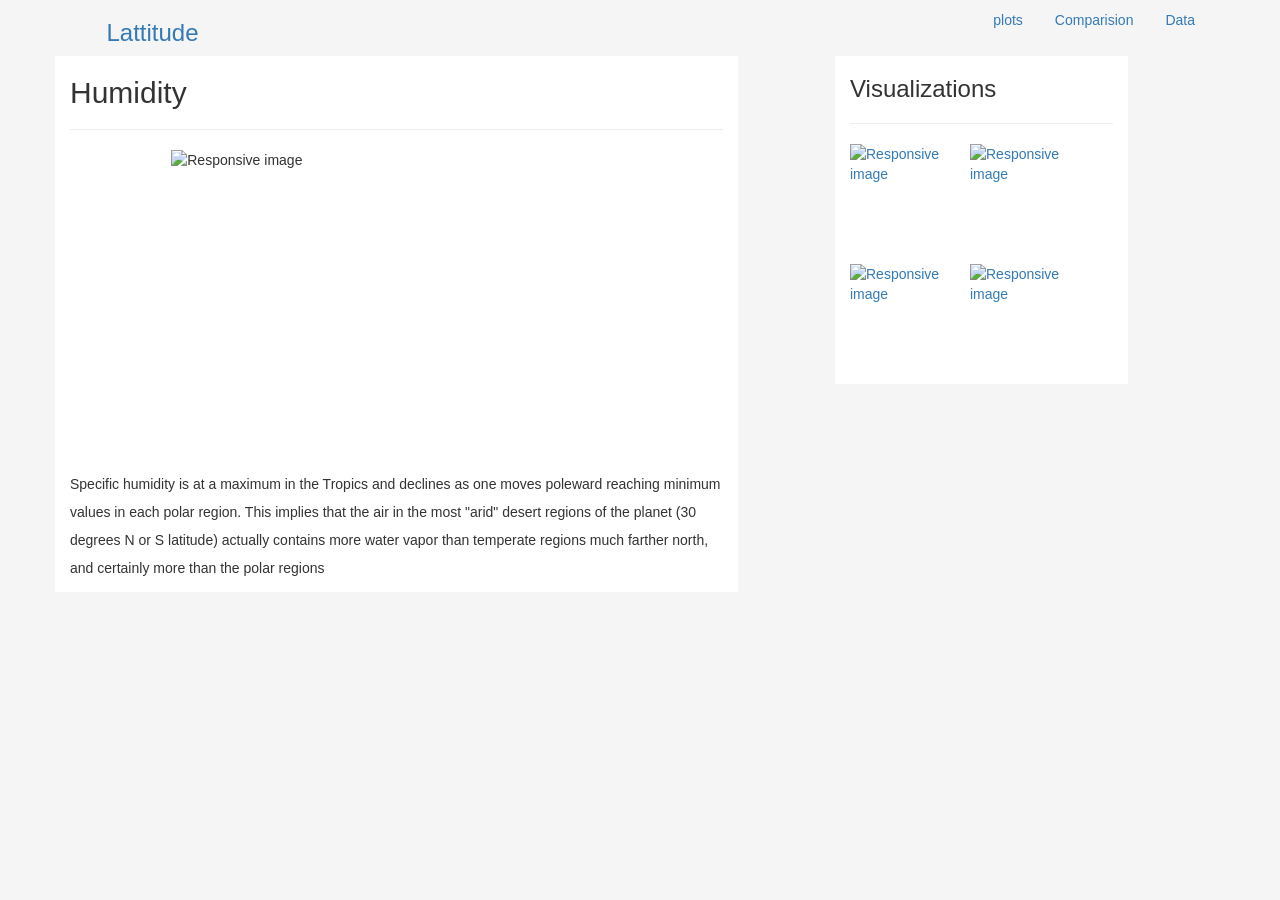
==== humidity.html @ 0d399969 "Create humidity vs latitude page" ====
<!DOCTYPE html>
<html lang="en">
<head>
  
    <meta charset="UTF-8">
    
<link rel="stylesheet" href="https://maxcdn.bootstrapcdn.com/bootstrap/3.3.7/css/bootstrap.min.css">
  <script src="https://ajax.googleapis.com/ajax/libs/jquery/3.2.1/jquery.min.js"></script>
  <script src="https://maxcdn.bootstrapcdn.com/bootstrap/3.3.7/js/bootstrap.min.js"></script>
 
     <style>
    
       body{
         background-color: #F5F5F5
       }
  p {
    line-height:2;
}
</style>
 <link rel="stylesheet" href="css-hw.css">

  
</head>
<body>
       <div class="container">
         <div class="row top-pad">
           <div class="col-2 col-md-2 h4-top" align="center"><a href="file:///C:/Users/Bharathy_Nat/repo/DataAnalytics-UT/Web-Dashboard/Lattitude.html"><h3 class="h4-top">Lattitude</h3></a>
            </div>
           <div class="col-10 col-md-10 pull right">
         <header class="header clearfix">
       <ul class="nav nav-pills pull-right">
            <li class="nav-item dropdown">
              <a class="nav-link dropdown-toggle" id="dropdown01" data-toggle="dropdown" aria-haspopup="true" aria-expanded="false" href="#">plots</a>
             
                <ul class="dropdown-menu" aria-labelledby="dropdown01">
      <li><a class="dropdown-item" href="file:///C:/Users/Bharathy_Nat/repo/DataAnalytics-UT/Web-Dashboard/maxTempPage.html#" target="_blank">Max Temperature</a></li>
      <li><a class="dropdown-item" href="file:///C:/Users/Bharathy_Nat/repo/DataAnalytics-UT/Web-Dashboard/cloudyMap.html" target="_blank">Cloudiness</a></li>
      <li><a class="dropdown-item" href="file:///C:/Users/Bharathy_Nat/repo/DataAnalytics-UT/Web-Dashboard/humidity.html" target="_blank">Humidity</a></li>
      <li><a class="dropdown-item" href="file:///C:/Users/Bharathy_Nat/repo/DataAnalytics-UT/Web-Dashboard/wind_speed.html" target="_blank">Wind Speed</a></li>
      
                </ul>
    
  </li>
<li class="nav-item">
              <a class="nav-link" href="file:///C:/Users/Bharathy_Nat/repo/DataAnalytics-UT/Web-Dashboard/comparision.html#">Comparision</a>
            </li>
            <li class="nav-item">
              <a class="nav-link" href="file:///C:/Users/Bharathy_Nat/repo/DataAnalytics-UT/Web-Dashboard/weatherCsvToHtml.htm">Data</a>
            </li>
          </ul>
       
      
        </header>
      </div>
  </div>
    
<div class="row top-pad" >
            <div class="col-12 col-md-7" style="background-color:white"><h2 class="h2-style">Humidity</h2>
              <hr>
          
 <img width="450" height="300" src="file:///C:/Users/Bharathy_Nat/repo/UTAAU201710DATA1-Class-Repository-DATA/1-Class-Content/12-Web/1/Activities/07-Stu_ImageAndLinks/Solved/assets/images/humiditymap.png" alt="Responsive image" class="center-block" >
<br>
 <p>Specific humidity is at a maximum in the Tropics and declines as one moves poleward 
     reaching minimum values in each polar region.
    This implies that the air in the most "arid" desert regions of 
    the planet (30 degrees N or S latitude) actually contains more water vapor 
    than temperate regions much farther north, and certainly more than the polar regions
</p>
    
</div>
          
<div class="col-12 col-md-3 col-md-offset-1 " style="background-color:white"><h3 class="h4-style">Visualizations</h3>
              <hr>
              <a href="file:///C:/Users/Bharathy_Nat/repo/UTAAU201710DATA1-Class-Repository-DATA/1-Class-Content/12-Web/1/Activities/07-Stu_ImageAndLinks/Solved/assets/images/temperaturemap.png" target="_blank">
          <img width="120" height="120" src="file:///C:/Users/Bharathy_Nat/repo/UTAAU201710DATA1-Class-Repository-DATA/1-Class-Content/12-Web/1/Activities/07-Stu_ImageAndLinks/Solved/assets/images/temperaturemap.png" alt="Responsive image" class="pull-left img-fluid">
              </a> 
        <a href="file:///C:/Users/Bharathy_Nat/repo/UTAAU201710DATA1-Class-Repository-DATA/1-Class-Content/12-Web/1/Activities/07-Stu_ImageAndLinks/Solved/assets/images/cloudymap.png" target="_blank">
          <img width="120" height="120" src="file:///C:/Users/Bharathy_Nat/repo/UTAAU201710DATA1-Class-Repository-DATA/1-Class-Content/12-Web/1/Activities/07-Stu_ImageAndLinks/Solved/assets/images/cloudymap.png" alt="Responsive image" class="pull-left img-fluid">
        </a>
        <a href="file:///C:/Users/Bharathy_Nat/repo/UTAAU201710DATA1-Class-Repository-DATA/1-Class-Content/12-Web/1/Activities/07-Stu_ImageAndLinks/Solved/assets/images/humiditymap.png" target="_blank">
          <img width="120" height="120" src="file:///C:/Users/Bharathy_Nat/repo/UTAAU201710DATA1-Class-Repository-DATA/1-Class-Content/12-Web/1/Activities/07-Stu_ImageAndLinks/Solved/assets/images/humiditymap.png" alt="Responsive image" class="pull-left img-fluid">
              </a>
        <a href="file:///C:/Users/Bharathy_Nat/repo/UTAAU201710DATA1-Class-Repository-DATA/1-Class-Content/12-Web/1/Activities/07-Stu_ImageAndLinks/Solved/assets/images/windmap.png" target="_blank">
          <img width="120" height="120" src="file:///C:/Users/Bharathy_Nat/repo/UTAAU201710DATA1-Class-Repository-DATA/1-Class-Content/12-Web/1/Activities/07-Stu_ImageAndLinks/Solved/assets/images/windmap.png" alt="Responsive image" class="pull-left img-fluid">
              </a>
        </div>
            </div>
      </div>
        
      </div>
      </div>

    
</body>
</html>
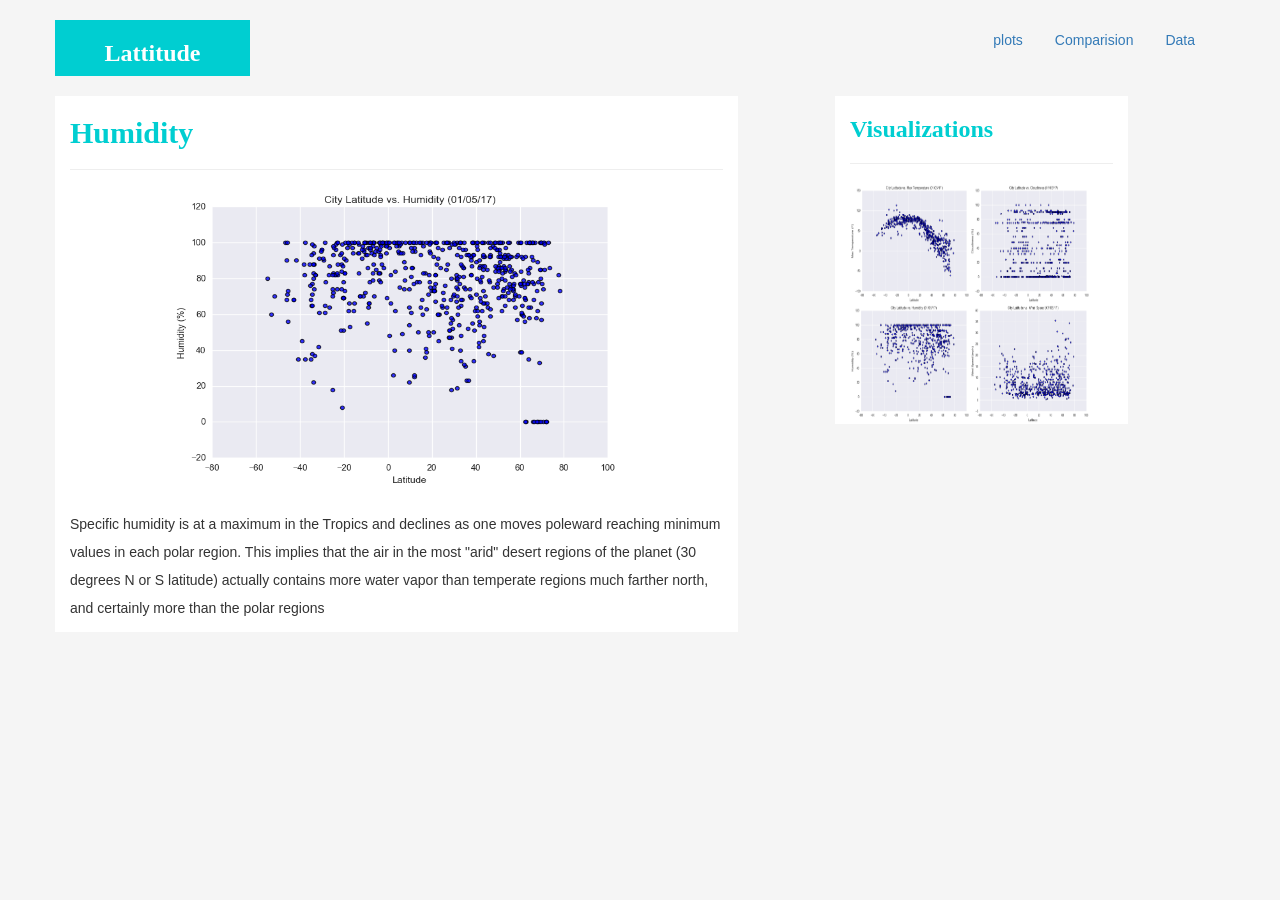
==== commit 1cbd8a0f: "clean filepaths" ====
--- a/humidity.html
+++ b/humidity.html
@@ -33,19 +33,19 @@
               <a class="nav-link dropdown-toggle" id="dropdown01" data-toggle="dropdown" aria-haspopup="true" aria-expanded="false" href="#">plots</a>
              
                 <ul class="dropdown-menu" aria-labelledby="dropdown01">
-      <li><a class="dropdown-item" href="file:///C:/Users/Bharathy_Nat/repo/DataAnalytics-UT/Web-Dashboard/maxTempPage.html#" target="_blank">Max Temperature</a></li>
-      <li><a class="dropdown-item" href="file:///C:/Users/Bharathy_Nat/repo/DataAnalytics-UT/Web-Dashboard/cloudyMap.html" target="_blank">Cloudiness</a></li>
-      <li><a class="dropdown-item" href="file:///C:/Users/Bharathy_Nat/repo/DataAnalytics-UT/Web-Dashboard/humidity.html" target="_blank">Humidity</a></li>
-      <li><a class="dropdown-item" href="file:///C:/Users/Bharathy_Nat/repo/DataAnalytics-UT/Web-Dashboard/wind_speed.html" target="_blank">Wind Speed</a></li>
+      <li><a class="dropdown-item" href="Max_Temp_Page.html" target="_blank">Max Temperature</a></li>
+      <li><a class="dropdown-item" href="Cloudiness.html" target="_blank">Cloudiness</a></li>
+      <li><a class="dropdown-item" href="humidity.html" target="_blank">Humidity</a></li>
+      <li><a class="dropdown-item" href="wind_speed.html" target="_blank">Wind Speed</a></li>
       
                 </ul>
     
   </li>
 <li class="nav-item">
-              <a class="nav-link" href="file:///C:/Users/Bharathy_Nat/repo/DataAnalytics-UT/Web-Dashboard/comparision.html#">Comparision</a>
+              <a class="nav-link" href="plot_comparision.html">Comparision</a>
             </li>
             <li class="nav-item">
-              <a class="nav-link" href="file:///C:/Users/Bharathy_Nat/repo/DataAnalytics-UT/Web-Dashboard/weatherCsvToHtml.htm">Data</a>
+              <a class="nav-link" href="data.html">Data</a>
             </li>
           </ul>
        
@@ -58,7 +58,7 @@
             <div class="col-12 col-md-7" style="background-color:white"><h2 class="h2-style">Humidity</h2>
               <hr>
           
- <img width="450" height="300" src="file:///C:/Users/Bharathy_Nat/repo/UTAAU201710DATA1-Class-Repository-DATA/1-Class-Content/12-Web/1/Activities/07-Stu_ImageAndLinks/Solved/assets/images/humiditymap.png" alt="Responsive image" class="center-block" >
+ <img width="450" height="300" src="assets/humiditymap.png" alt="Responsive image" class="center-block" >
 <br>
  <p>Specific humidity is at a maximum in the Tropics and declines as one moves poleward 
      reaching minimum values in each polar region.
@@ -71,17 +71,17 @@
           
 <div class="col-12 col-md-3 col-md-offset-1 " style="background-color:white"><h3 class="h4-style">Visualizations</h3>
               <hr>
-              <a href="file:///C:/Users/Bharathy_Nat/repo/UTAAU201710DATA1-Class-Repository-DATA/1-Class-Content/12-Web/1/Activities/07-Stu_ImageAndLinks/Solved/assets/images/temperaturemap.png" target="_blank">
-          <img width="120" height="120" src="file:///C:/Users/Bharathy_Nat/repo/UTAAU201710DATA1-Class-Repository-DATA/1-Class-Content/12-Web/1/Activities/07-Stu_ImageAndLinks/Solved/assets/images/temperaturemap.png" alt="Responsive image" class="pull-left img-fluid">
+              <a href="assets/temperaturemap.png" target="_blank">
+          <img width="120" height="120" src="assets/temperaturemap.png" alt="Responsive image" class="pull-left img-fluid">
               </a> 
-        <a href="file:///C:/Users/Bharathy_Nat/repo/UTAAU201710DATA1-Class-Repository-DATA/1-Class-Content/12-Web/1/Activities/07-Stu_ImageAndLinks/Solved/assets/images/cloudymap.png" target="_blank">
-          <img width="120" height="120" src="file:///C:/Users/Bharathy_Nat/repo/UTAAU201710DATA1-Class-Repository-DATA/1-Class-Content/12-Web/1/Activities/07-Stu_ImageAndLinks/Solved/assets/images/cloudymap.png" alt="Responsive image" class="pull-left img-fluid">
+        <a href="assets/cloudymap.png" target="_blank">
+          <img width="120" height="120" src="assets/cloudymap.png" alt="Responsive image" class="pull-left img-fluid">
         </a>
-        <a href="file:///C:/Users/Bharathy_Nat/repo/UTAAU201710DATA1-Class-Repository-DATA/1-Class-Content/12-Web/1/Activities/07-Stu_ImageAndLinks/Solved/assets/images/humiditymap.png" target="_blank">
-          <img width="120" height="120" src="file:///C:/Users/Bharathy_Nat/repo/UTAAU201710DATA1-Class-Repository-DATA/1-Class-Content/12-Web/1/Activities/07-Stu_ImageAndLinks/Solved/assets/images/humiditymap.png" alt="Responsive image" class="pull-left img-fluid">
+        <a href="assets/humiditymap.png" target="_blank">
+          <img width="120" height="120" src="assets/humiditymap.png" alt="Responsive image" class="pull-left img-fluid">
               </a>
-        <a href="file:///C:/Users/Bharathy_Nat/repo/UTAAU201710DATA1-Class-Repository-DATA/1-Class-Content/12-Web/1/Activities/07-Stu_ImageAndLinks/Solved/assets/images/windmap.png" target="_blank">
-          <img width="120" height="120" src="file:///C:/Users/Bharathy_Nat/repo/UTAAU201710DATA1-Class-Repository-DATA/1-Class-Content/12-Web/1/Activities/07-Stu_ImageAndLinks/Solved/assets/images/windmap.png" alt="Responsive image" class="pull-left img-fluid">
+        <a href="assets/windmap.png" target="_blank">
+          <img width="120" height="120" src="assets/windmap.png" alt="Responsive image" class="pull-left img-fluid">
               </a>
         </div>
             </div>
--- a/css-hw.css
+++ b/css-hw.css
@@ -0,0 +1,25 @@
+.classWithPad {
+    
+    column-gap: 20px;
+}
+.top-pad{
+  padding-top: 20px;
+}
+.h4-top{
+         background-color:#00CED1;
+         color: white; 
+        font-weight: bold;
+        font-family: 'Georgia', 'Times New Roman', 'Times', 'serif';
+       }
+
+       
+.h4-style{
+    color: 	#00CED1;
+    font-weight: bold;
+    font-family: 'Georgia', 'Times New Roman', 'Times','serif';
+}
+.h2-style{
+    color: 	#00CED1;
+    font-weight: bold;
+    font-family: 'Georgia', 'Times New Roman', 'Times', 'serif';
+}
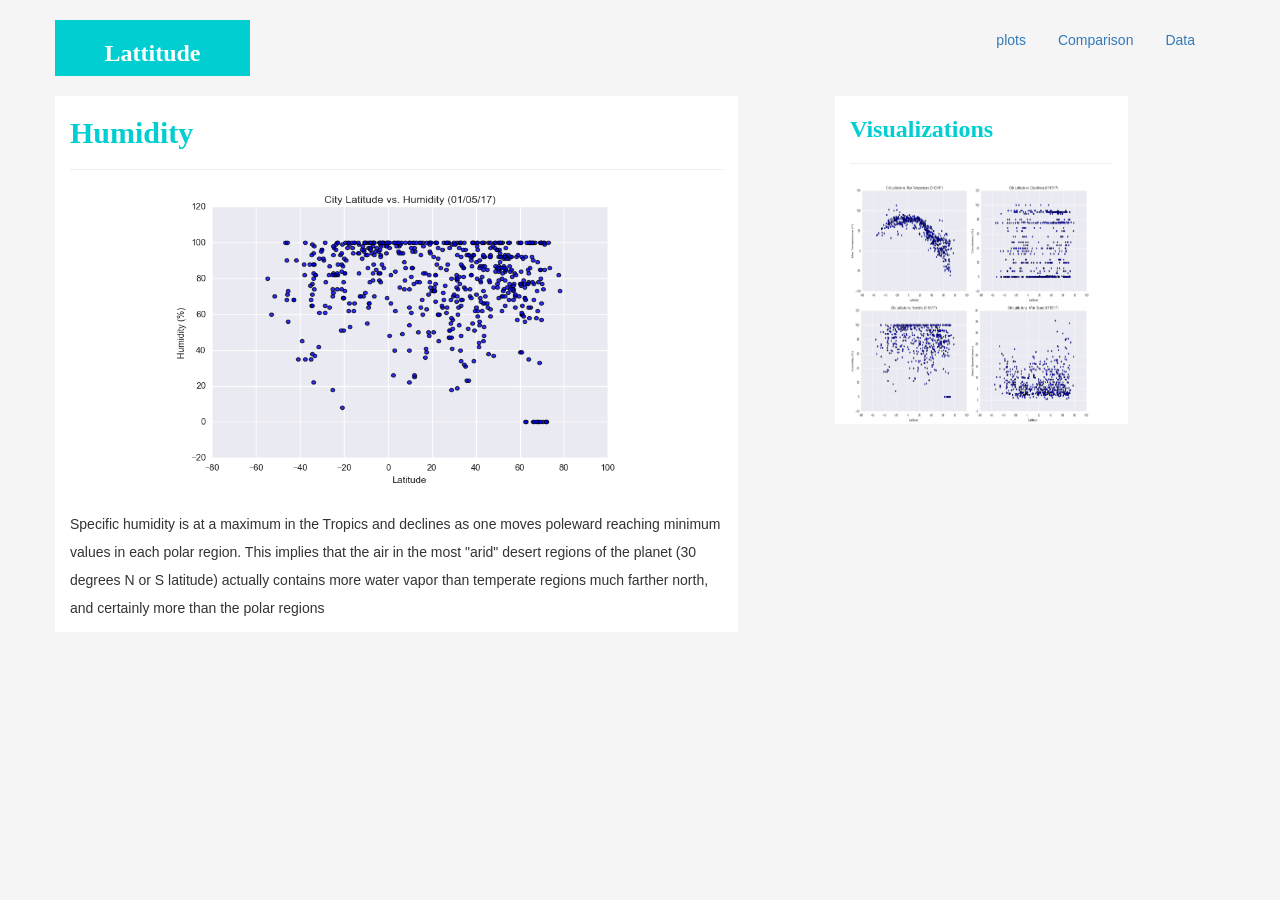
==== commit cb426e16: "clean up code" ====
--- a/humidity.html
+++ b/humidity.html
@@ -42,7 +42,7 @@
     
   </li>
 <li class="nav-item">
-              <a class="nav-link" href="plot_comparision.html">Comparision</a>
+              <a class="nav-link" href="plot_comparison.html">Comparison</a>
             </li>
             <li class="nav-item">
               <a class="nav-link" href="data.html">Data</a>
